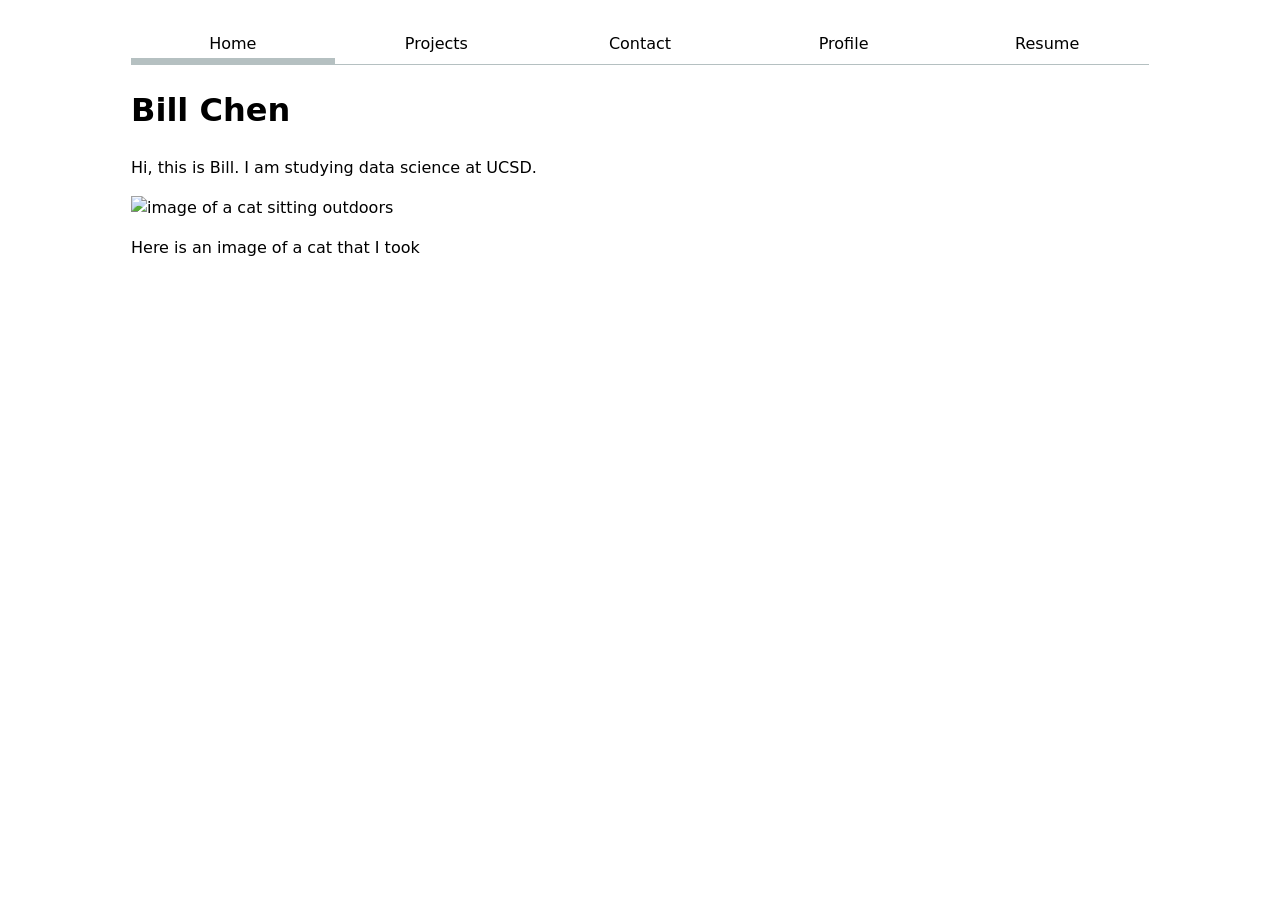
==== index.html @ a9f095c0 "Update style for nav menu" ====
<!DOCTYPE html>
<html lang="en">
<head>
    <meta charset="UTF-8">
    <meta name="viewport" content="width=device-width, initial-scale=1.0">
    <title>Bill Chen: Personal site and portfolio</title>
    <link rel="stylesheet" href="style.css">
</head>
<body>
    <nav>
        <a href="index.html" class="current">Home</a>
        <a href="projects/index.html">Projects</a> 
        <a href="contact/index.html">Contact</a>
        <a href="https://github.com/billyfc" target="_blank">Profile</a>
        <a href="resume/index.html">Resume</a>
    </nav>
    <h1>Bill Chen</h1>
    <p>Hi, this is Bill. I am studying data science at UCSD.</p>
    <img src="images/IMG_7050.jpeg" alt="image of a cat sitting outdoors" width="400">
    <p>Here is an image of a cat that I took</p>
    
</body>
</html>
---- style.css ----
body {
  /* Set line height to 1.5 times the font size
	   and use the OS’s UI font as the website font
	 */
  font: 100%/1.5 system-ui;
  max-width: 100ch;
  margin-inline: auto;
  padding: 1em;
}

html {
  --color-accent: oklch(65% 50% 0);
  accent-color: var(--color-accent);
}

nav {
  display: flex;
  margin-bottom: 1em;
  border-bottom: 1px solid oklch(80% 3% 200);
}

nav a {
  flex: 1;
  text-decoration: none;
  color: inherit;
  text-align: center;
  padding: 0.5em;
}

nav a.current {
  border-bottom: 0.4em solid oklch(80% 3% 200);
  padding-bottom: 0.1em;
}

nav a:hover {
  border-bottom: 0.4em solid var(--color-accent);
  padding-bottom: 0.1em;
}
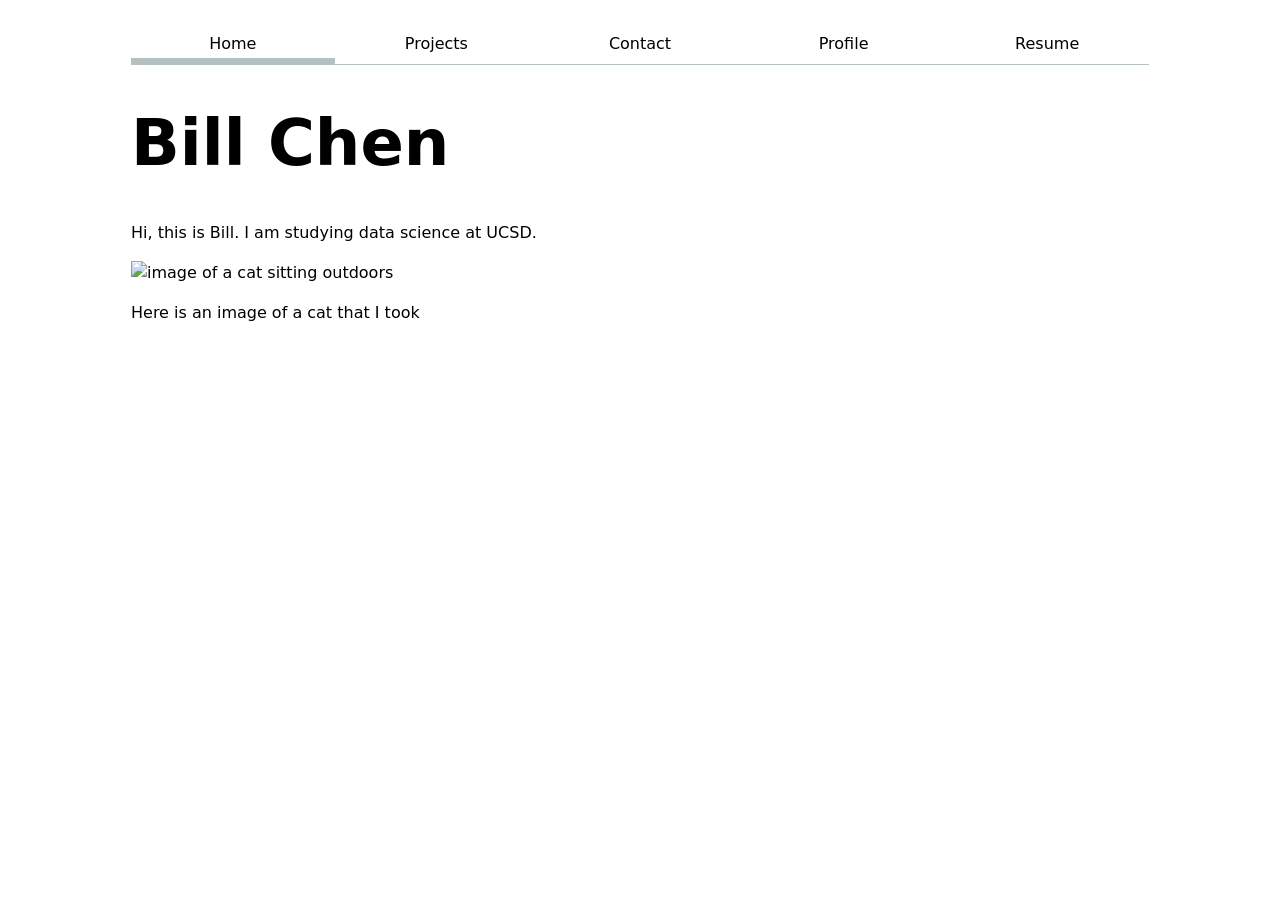
==== commit 366a50aa: "Added and linked global.js" ====
--- a/index.html
+++ b/index.html
@@ -5,6 +5,7 @@
     <meta name="viewport" content="width=device-width, initial-scale=1.0">
     <title>Bill Chen: Personal site and portfolio</title>
     <link rel="stylesheet" href="style.css">
+    <script type="module" src="global.js"></script>
 </head>
 <body>
     <nav>
--- a/style.css
+++ b/style.css
@@ -35,4 +35,80 @@
 nav a:hover {
   border-bottom: 0.4em solid var(--color-accent);
   padding-bottom: 0.1em;
+}
+
+input, textarea, button {
+  font: inherit;
+}
+
+label {
+  display: grid;
+  grid-template-columns: subgrid;
+}
+
+label, button {
+  grid-column: 1 / -1;
+}
+
+form {
+    display: grid;
+    grid-template-columns: auto 1fr;
+    gap: 1em;
+}
+
+.projects {
+  display: grid;
+  grid-template-columns: repeat(auto-fill, minmax(15em, 1fr));
+   gap: 1em;
+}
+
+.projects article {
+  display: grid;
+  grid-template-rows: subgrid;
+  grid-row: span 3;
+}
+
+.projects h2 {
+  margin: 0;
+}
+
+h1 {
+    font-size: 400%;
+}
+
+h1, h2, h3, h4, h5, h6 {
+    line-height: 1.1;
+    text-wrap: balance;
+}
+
+.resume section h2 {
+    font-size: 1.4em;
+    border-bottom: 2px solid var(--color-accent);
+    padding-bottom: 0.3em;
+    margin-top: 1.5em;
+}
+
+.resume section {
+    margin-block: 2em;
+}
+
+.resume section h3 {
+    margin-bottom: 0.3em;
+}
+
+.resume section p {
+    margin-top: 0.3em;
+}
+
+.resume section li {
+    margin-bottom: 0.4em;
+}
+
+.resume h1 {
+    font-size: 2.5em;
+    margin-bottom: 0.2em;
+}
+
+.resume h1 + p {
+    margin-top: 0;
 }
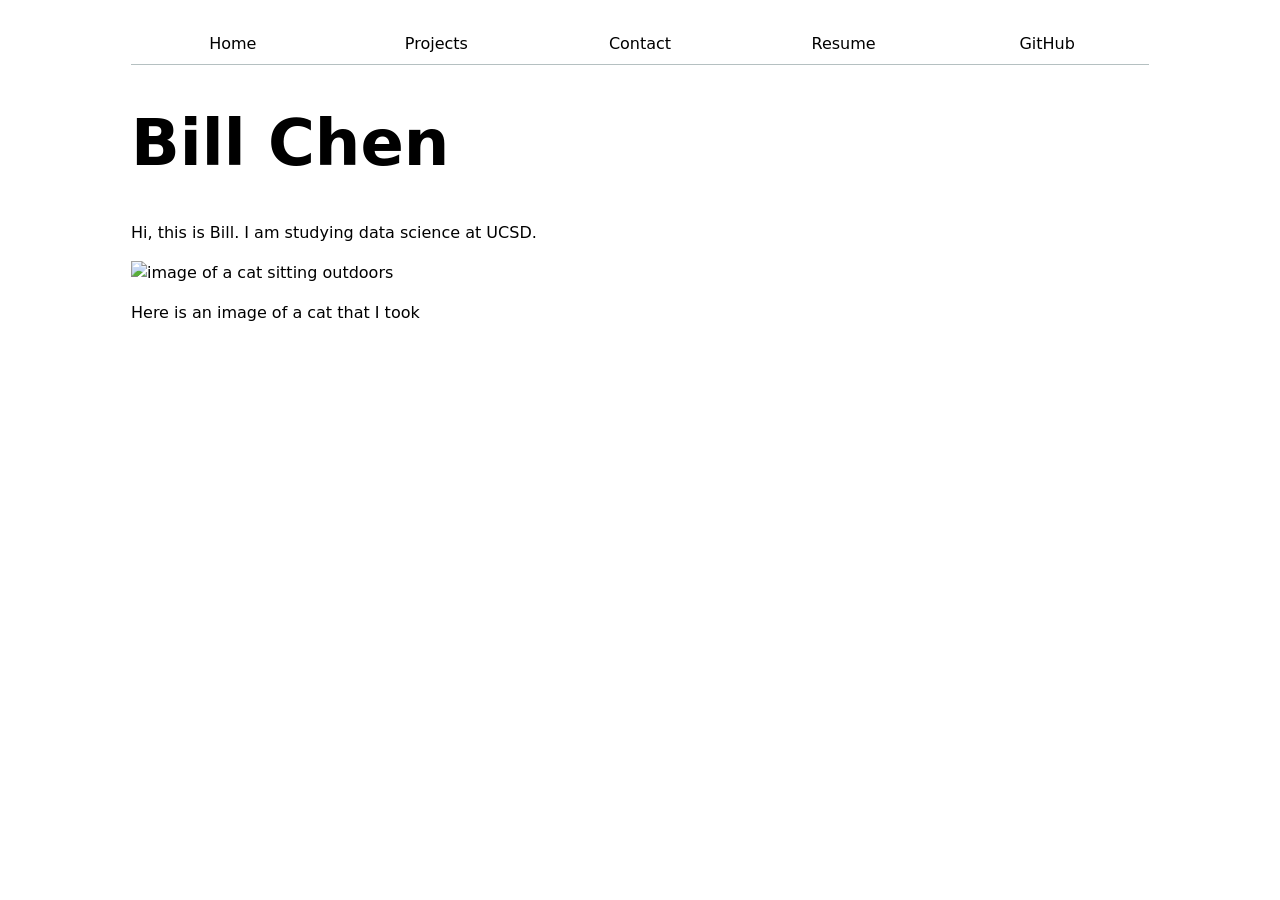
==== commit f3efeabd: "Added automatic navigation menu" ====
--- a/index.html
+++ b/index.html
@@ -8,13 +8,6 @@
     <script type="module" src="global.js"></script>
 </head>
 <body>
-    <nav>
-        <a href="index.html" class="current">Home</a>
-        <a href="projects/index.html">Projects</a> 
-        <a href="contact/index.html">Contact</a>
-        <a href="https://github.com/billyfc" target="_blank">Profile</a>
-        <a href="resume/index.html">Resume</a>
-    </nav>
     <h1>Bill Chen</h1>
     <p>Hi, this is Bill. I am studying data science at UCSD.</p>
     <img src="images/IMG_7050.jpeg" alt="image of a cat sitting outdoors" width="400">
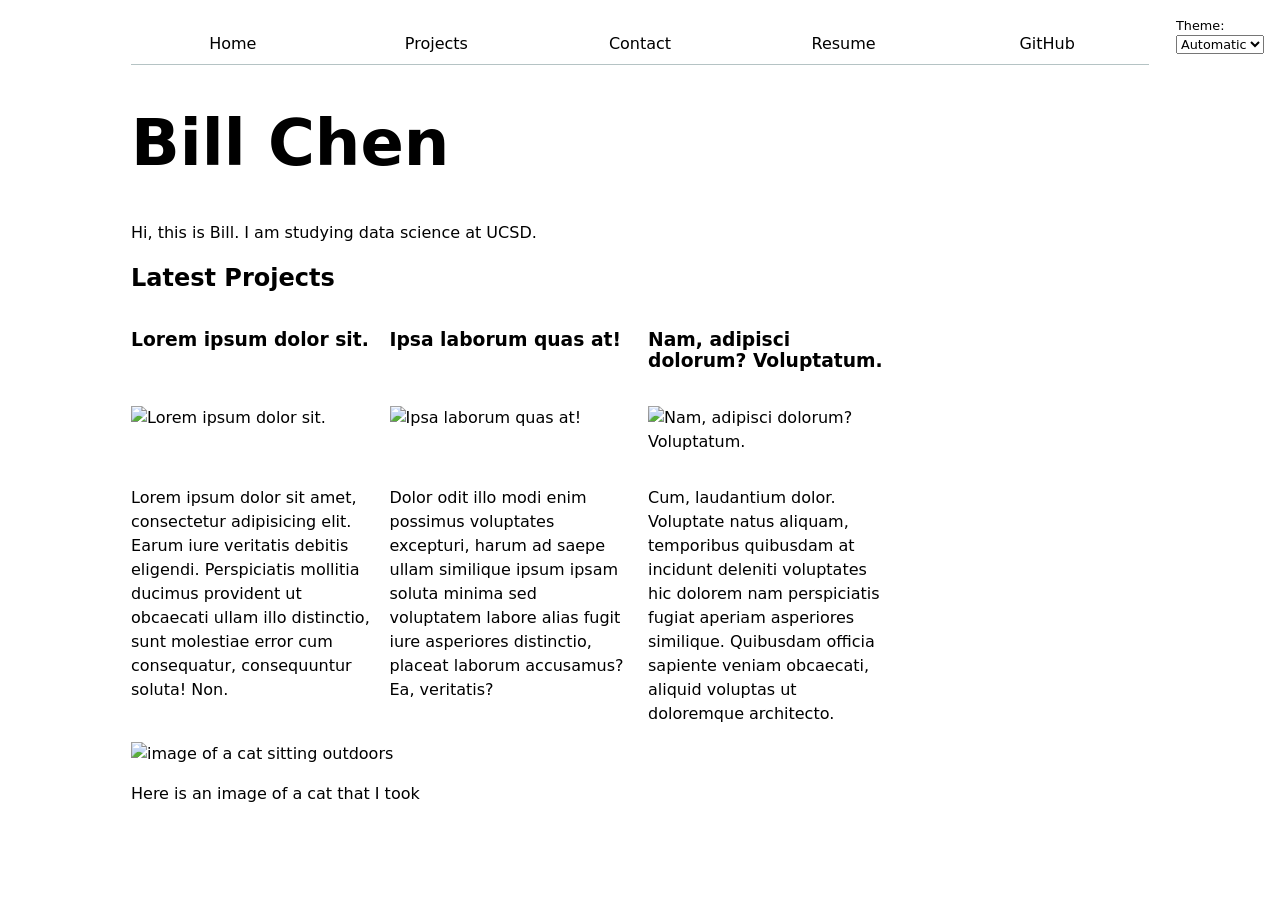
==== commit b0e21e5a: "Display first three projects on home page" ====
--- a/index.html
+++ b/index.html
@@ -6,10 +6,15 @@
     <title>Bill Chen: Personal site and portfolio</title>
     <link rel="stylesheet" href="style.css">
     <script type="module" src="global.js"></script>
+    <script src="index.js" type="module" defer></script>
 </head>
 <body>
     <h1>Bill Chen</h1>
     <p>Hi, this is Bill. I am studying data science at UCSD.</p>
+    <h2>Latest Projects</h2>
+    <div class="projects">
+    <!-- Dynamically added content will appear here -->
+    </div>
     <img src="images/IMG_7050.jpeg" alt="image of a cat sitting outdoors" width="400">
     <p>Here is an image of a cat that I took</p>
     
--- a/style.css
+++ b/style.css
@@ -16,7 +16,8 @@
 nav {
   display: flex;
   margin-bottom: 1em;
-  border-bottom: 1px solid oklch(80% 3% 200);
+  --border-color: oklch(50% 10% 200 / 40%);
+  border-bottom: 1px solid var(--border-color);
 }
 
 nav a {
@@ -37,7 +38,7 @@
   padding-bottom: 0.1em;
 }
 
-input, textarea, button {
+input, textarea, button, select {
   font: inherit;
 }
 
@@ -111,4 +112,15 @@
 
 .resume h1 + p {
     margin-top: 0;
+}
+
+html {
+    color-scheme: light dark;
+}
+
+.color-scheme {
+  position: absolute;
+  top: 1rem;
+  right: 1rem;
+  font-size: 80%;
 }
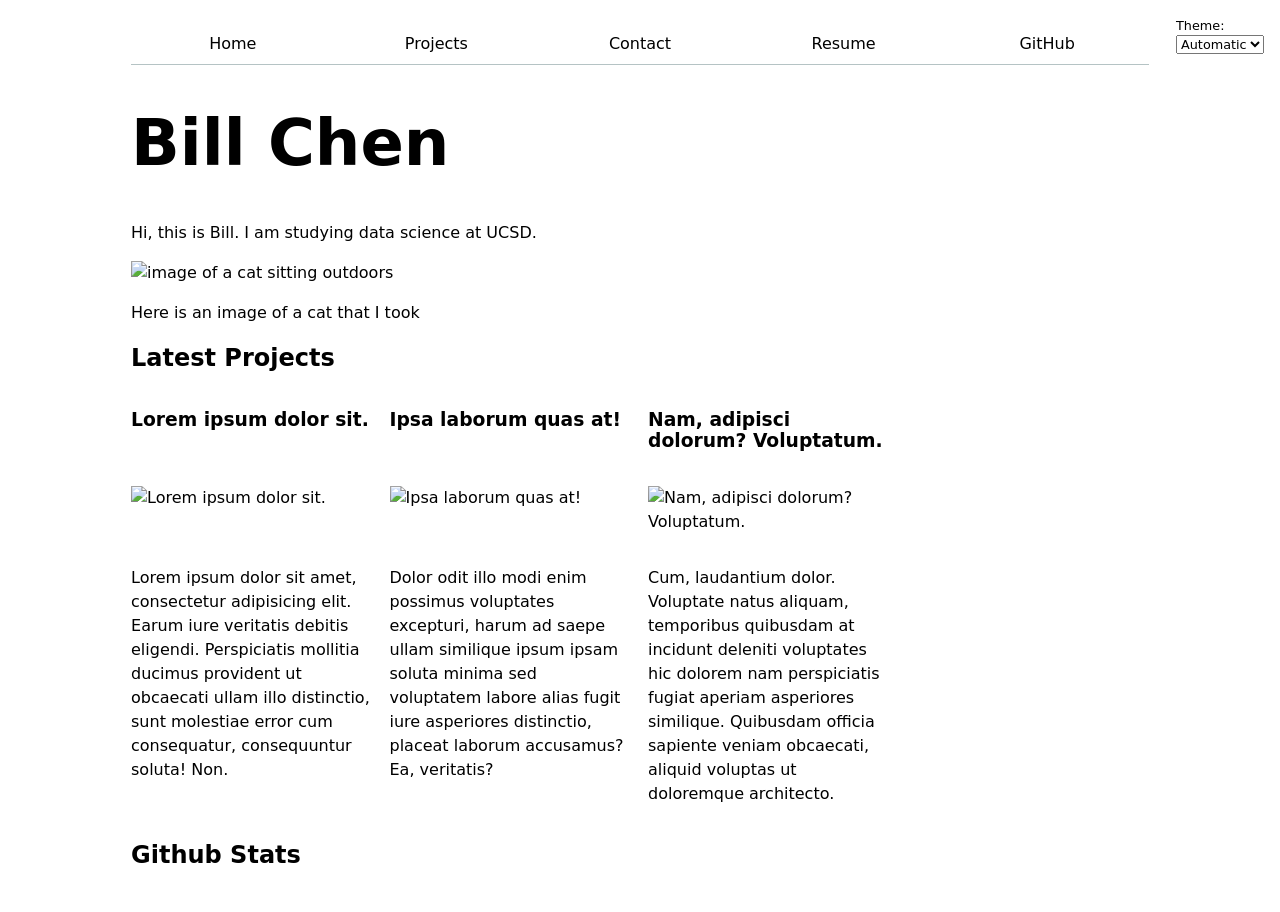
==== commit 407480fc: "Load data from GitHub profile" ====
--- a/index.html
+++ b/index.html
@@ -11,12 +11,14 @@
 <body>
     <h1>Bill Chen</h1>
     <p>Hi, this is Bill. I am studying data science at UCSD.</p>
+    <img src="images/IMG_7050.jpeg" alt="image of a cat sitting outdoors" width="400">
+    <p>Here is an image of a cat that I took</p>
+    
     <h2>Latest Projects</h2>
     <div class="projects">
     <!-- Dynamically added content will appear here -->
     </div>
-    <img src="images/IMG_7050.jpeg" alt="image of a cat sitting outdoors" width="400">
-    <p>Here is an image of a cat that I took</p>
-    
+    <h2>Github Stats</h2>
+    <div id="profile-stats"></div>
 </body>
 </html>
--- a/style.css
+++ b/style.css
@@ -123,4 +123,19 @@
   top: 1rem;
   right: 1rem;
   font-size: 80%;
+}
+
+#profile-stats dl {
+    display: grid;
+    grid-template-columns: repeat(4, 1fr);
+    text-align: center;
+}
+
+#profile-stats dt {
+    grid-row: 1;
+}
+
+#profile-stats dd {
+    grid-row: 2;
+    margin: 0;
 }
